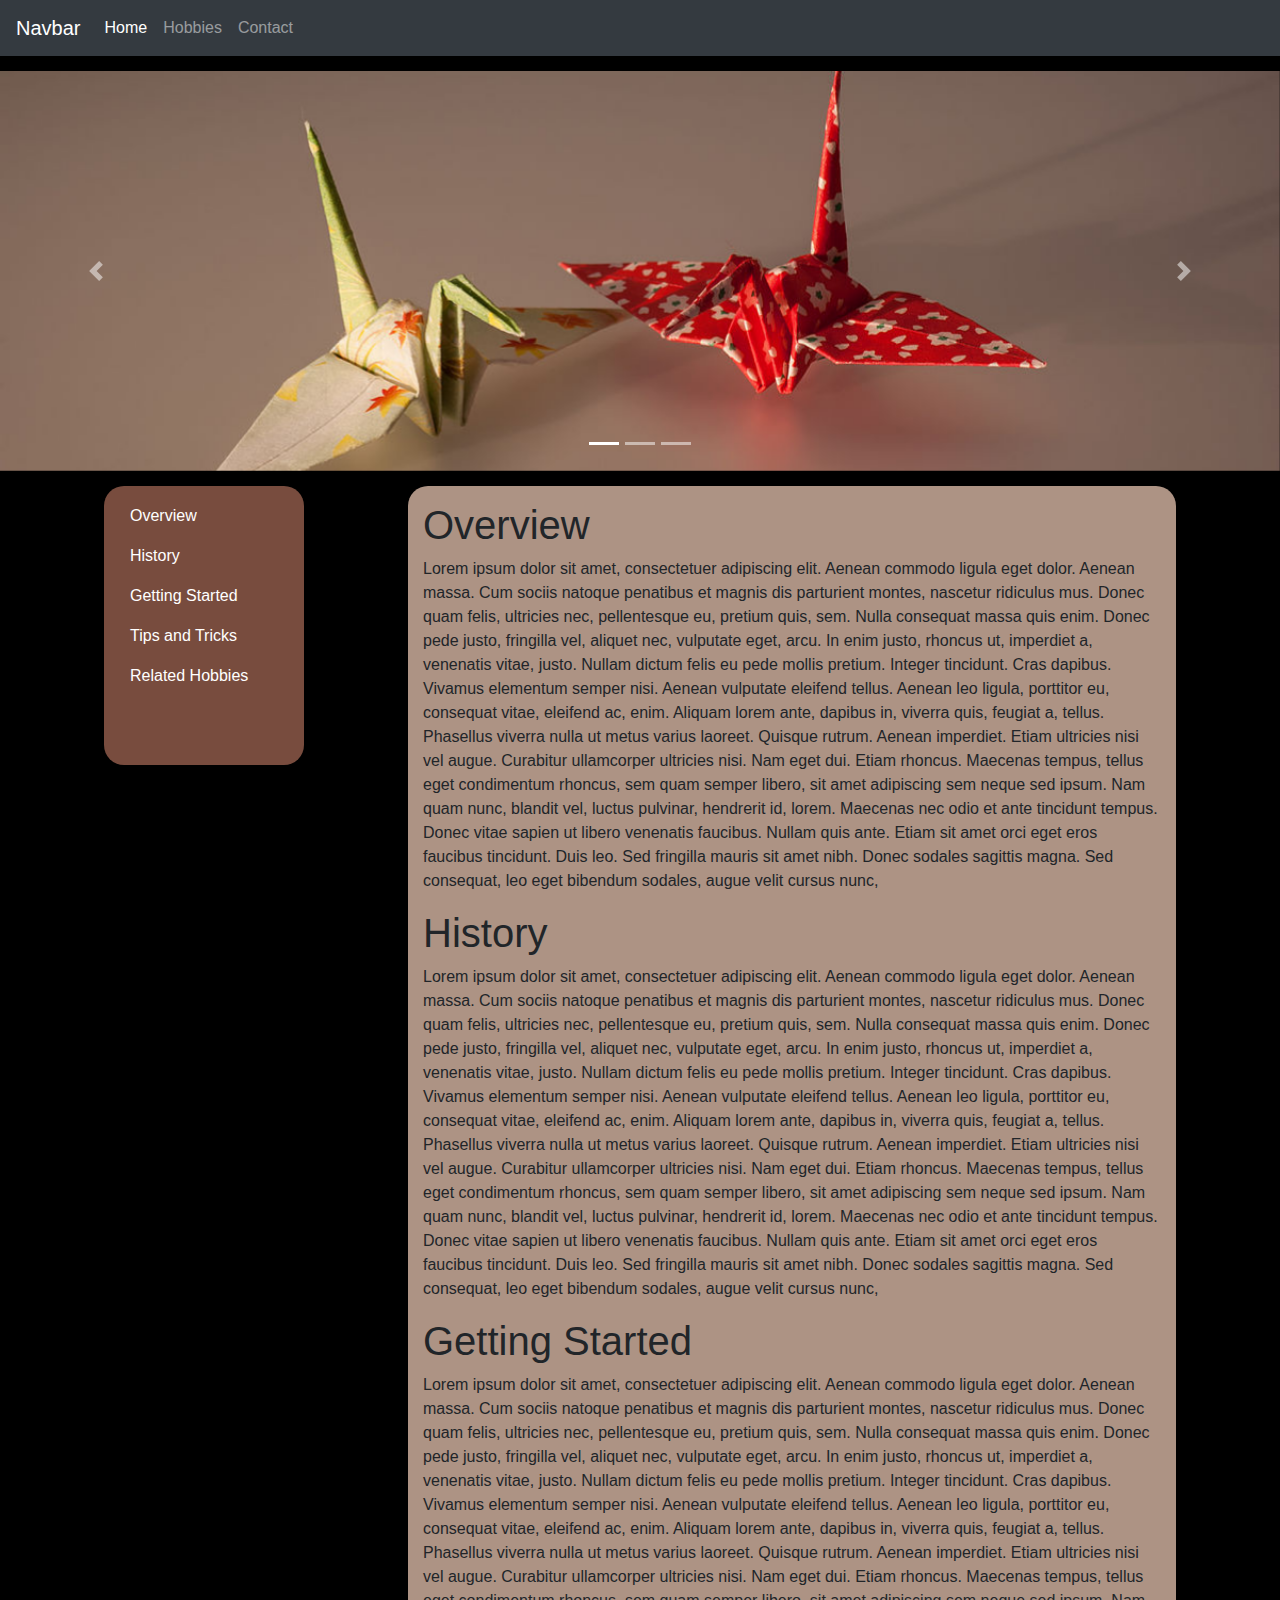
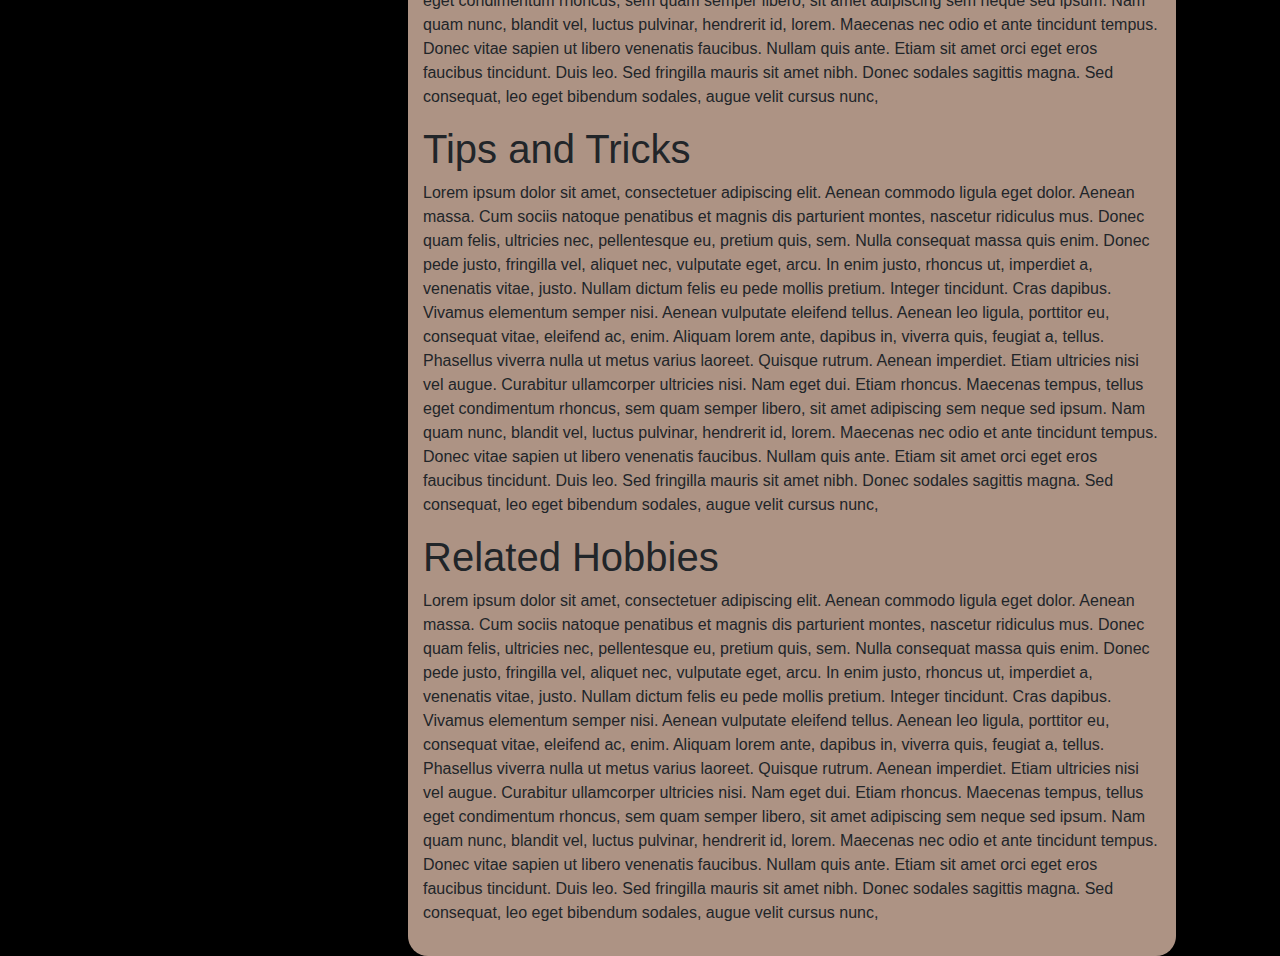
==== index.html @ 372237a4 "first commit" ====
<!doctype html>
<html lang="en">
  <head>
    <!-- Required meta tags -->
    <meta charset="utf-8">
    <meta name="viewport" content="width=device-width, initial-scale=1, shrink-to-fit=no">

    <!-- Bootstrap CSS -->
    <link rel="stylesheet" href="https://maxcdn.bootstrapcdn.com/bootstrap/4.0.0/css/bootstrap.min.css" integrity="sha384-Gn5384xqQ1aoWXA+058RXPxPg6fy4IWvTNh0E263XmFcJlSAwiGgFAW/dAiS6JXm" crossorigin="anonymous">
    <link rel="stylesheet" href="style.css">
    <title>Hobby Site</title>
  </head>
  <body>
    <nav class="navbar navbar-expand-lg navbar-dark bg-dark">
        <a class="navbar-brand" href="#">Navbar</a>
        <button class="navbar-toggler" type="button" data-toggle="collapse" data-target="#navbarNav" aria-controls="navbarNav" aria-expanded="false" aria-label="Toggle navigation">
          <span class="navbar-toggler-icon"></span>
        </button>
        <div class="collapse navbar-collapse" id="navbarNav">
          <ul class="navbar-nav">
            <li class="nav-item active">
              <a class="nav-link" href="#">Home <span class="sr-only">(current)</span></a>
            </li>
            <li class="nav-item">
              <a class="nav-link" href="#">Hobbies</a>
            </li>
            <li class="nav-item">
              <a class="nav-link" href="#">Contact</a>
            </li>
          </ul>
        </div>
      </nav>
      <!--Carousel-->
      <div class="carouselContainer">
        <div id="carouselExampleIndicators" class="carousel slide" data-ride="carousel">
            <ol class="carousel-indicators">
              <li data-target="#carouselExampleIndicators" data-slide-to="0" class="active"></li>
              <li data-target="#carouselExampleIndicators" data-slide-to="1"></li>
              <li data-target="#carouselExampleIndicators" data-slide-to="2"></li>
            </ol>
            <div class="carousel-inner">
              <div class="carousel-item active">
                <img class="d-block w-100" src="/images/1200px-Cranes_made_by_Origami_paper.jpg" alt="First slide">
              </div>
              <div class="carousel-item">
                <img class="d-block w-100" src="/images/518341.jpg" alt="Second slide">
              </div>
              <div class="carousel-item">
                <img class="d-block w-100" src="/images/folding-origami-thumbnail.jpg" alt="Third slide">
              </div>
            </div>
            <a class="carousel-control-prev" href="#carouselExampleIndicators" role="button" data-slide="prev">
              <span class="carousel-control-prev-icon" aria-hidden="true"></span>
              <span class="sr-only">Previous</span>
            </a>
            <a class="carousel-control-next" href="#carouselExampleIndicators" role="button" data-slide="next">
              <span class="carousel-control-next-icon" aria-hidden="true"></span>
              <span class="sr-only">Next</span>
            </a>
          </div>
      </div>
      <!--Sidebar-->
      <div class="wrapper">
        <div class="sidebar">
          <ul class="nav flex-column">
            <li class="nav-item">
              <a class="nav-link active" href="#overview">Overview</a>
            </li>
            <li class="nav-item">
              <a class="nav-link" href="#history">History</a>
            </li>
            <li class="nav-item">
              <a class="nav-link" href="#start">Getting Started</a>
            </li>
            <li class="nav-item">
              <a class="nav-link" href="#tips">Tips and Tricks</a>
            </li>
            <li class="nav-item">
              <a class="nav-link" href="#related">Related Hobbies</a>
            </li>
          </ul>
          </div>
        <div class="main">
          <h1 id="overview">Overview</h1>
          <p>
            Lorem ipsum dolor sit amet, consectetuer adipiscing elit. Aenean commodo
             ligula eget dolor. Aenean massa. Cum sociis natoque penatibus et magnis 
             dis parturient montes, nascetur ridiculus mus. Donec quam felis, 
             ultricies nec, pellentesque eu, pretium quis, sem. Nulla consequat massa 
             quis enim. Donec pede justo, fringilla vel, aliquet nec, vulputate eget, arcu.
              In enim justo, rhoncus ut, imperdiet a, venenatis vitae, justo. Nullam dictum
               felis eu pede mollis pretium. Integer tincidunt. Cras dapibus. 
               Vivamus elementum semper nisi. Aenean vulputate eleifend tellus. 
               Aenean leo ligula, porttitor eu, consequat vitae, eleifend ac, enim. 
               Aliquam lorem ante, dapibus in, viverra quis, feugiat a, tellus. 
               Phasellus viverra nulla ut metus varius laoreet. Quisque rutrum. 
               Aenean imperdiet. Etiam ultricies nisi vel augue. Curabitur 
               ullamcorper ultricies nisi. Nam eget dui. Etiam rhoncus. Maecenas 
               tempus, tellus eget condimentum rhoncus, sem quam semper libero, 
               sit amet adipiscing sem neque sed ipsum. Nam quam nunc, blandit vel, 
               luctus pulvinar, hendrerit id, lorem. Maecenas nec odio et ante 
               tincidunt tempus. Donec vitae sapien ut libero venenatis faucibus. 
               Nullam quis ante. Etiam sit amet orci eget eros faucibus tincidunt. 
               Duis leo. Sed fringilla mauris sit amet nibh. Donec sodales sagittis 
               magna. Sed consequat, leo eget bibendum sodales, augue velit cursus 
               nunc, 
          </p>
          <h1 id="history">History</h1>
          <p>
            Lorem ipsum dolor sit amet, consectetuer adipiscing elit. Aenean commodo
             ligula eget dolor. Aenean massa. Cum sociis natoque penatibus et magnis 
             dis parturient montes, nascetur ridiculus mus. Donec quam felis, 
             ultricies nec, pellentesque eu, pretium quis, sem. Nulla consequat massa 
             quis enim. Donec pede justo, fringilla vel, aliquet nec, vulputate eget, arcu.
              In enim justo, rhoncus ut, imperdiet a, venenatis vitae, justo. Nullam dictum
               felis eu pede mollis pretium. Integer tincidunt. Cras dapibus. 
               Vivamus elementum semper nisi. Aenean vulputate eleifend tellus. 
               Aenean leo ligula, porttitor eu, consequat vitae, eleifend ac, enim. 
               Aliquam lorem ante, dapibus in, viverra quis, feugiat a, tellus. 
               Phasellus viverra nulla ut metus varius laoreet. Quisque rutrum. 
               Aenean imperdiet. Etiam ultricies nisi vel augue. Curabitur 
               ullamcorper ultricies nisi. Nam eget dui. Etiam rhoncus. Maecenas 
               tempus, tellus eget condimentum rhoncus, sem quam semper libero, 
               sit amet adipiscing sem neque sed ipsum. Nam quam nunc, blandit vel, 
               luctus pulvinar, hendrerit id, lorem. Maecenas nec odio et ante 
               tincidunt tempus. Donec vitae sapien ut libero venenatis faucibus. 
               Nullam quis ante. Etiam sit amet orci eget eros faucibus tincidunt. 
               Duis leo. Sed fringilla mauris sit amet nibh. Donec sodales sagittis 
               magna. Sed consequat, leo eget bibendum sodales, augue velit cursus 
               nunc, 
          </p>
          <h1 id="start">Getting Started</h1>
          <p>
            Lorem ipsum dolor sit amet, consectetuer adipiscing elit. Aenean commodo
             ligula eget dolor. Aenean massa. Cum sociis natoque penatibus et magnis 
             dis parturient montes, nascetur ridiculus mus. Donec quam felis, 
             ultricies nec, pellentesque eu, pretium quis, sem. Nulla consequat massa 
             quis enim. Donec pede justo, fringilla vel, aliquet nec, vulputate eget, arcu.
              In enim justo, rhoncus ut, imperdiet a, venenatis vitae, justo. Nullam dictum
               felis eu pede mollis pretium. Integer tincidunt. Cras dapibus. 
               Vivamus elementum semper nisi. Aenean vulputate eleifend tellus. 
               Aenean leo ligula, porttitor eu, consequat vitae, eleifend ac, enim. 
               Aliquam lorem ante, dapibus in, viverra quis, feugiat a, tellus. 
               Phasellus viverra nulla ut metus varius laoreet. Quisque rutrum. 
               Aenean imperdiet. Etiam ultricies nisi vel augue. Curabitur 
               ullamcorper ultricies nisi. Nam eget dui. Etiam rhoncus. Maecenas 
               tempus, tellus eget condimentum rhoncus, sem quam semper libero, 
               sit amet adipiscing sem neque sed ipsum. Nam quam nunc, blandit vel, 
               luctus pulvinar, hendrerit id, lorem. Maecenas nec odio et ante 
               tincidunt tempus. Donec vitae sapien ut libero venenatis faucibus. 
               Nullam quis ante. Etiam sit amet orci eget eros faucibus tincidunt. 
               Duis leo. Sed fringilla mauris sit amet nibh. Donec sodales sagittis 
               magna. Sed consequat, leo eget bibendum sodales, augue velit cursus 
               nunc, 
          </p>
          <h1 id="tips">Tips and Tricks</h1>
          <p>
            Lorem ipsum dolor sit amet, consectetuer adipiscing elit. Aenean commodo
             ligula eget dolor. Aenean massa. Cum sociis natoque penatibus et magnis 
             dis parturient montes, nascetur ridiculus mus. Donec quam felis, 
             ultricies nec, pellentesque eu, pretium quis, sem. Nulla consequat massa 
             quis enim. Donec pede justo, fringilla vel, aliquet nec, vulputate eget, arcu.
              In enim justo, rhoncus ut, imperdiet a, venenatis vitae, justo. Nullam dictum
               felis eu pede mollis pretium. Integer tincidunt. Cras dapibus. 
               Vivamus elementum semper nisi. Aenean vulputate eleifend tellus. 
               Aenean leo ligula, porttitor eu, consequat vitae, eleifend ac, enim. 
               Aliquam lorem ante, dapibus in, viverra quis, feugiat a, tellus. 
               Phasellus viverra nulla ut metus varius laoreet. Quisque rutrum. 
               Aenean imperdiet. Etiam ultricies nisi vel augue. Curabitur 
               ullamcorper ultricies nisi. Nam eget dui. Etiam rhoncus. Maecenas 
               tempus, tellus eget condimentum rhoncus, sem quam semper libero, 
               sit amet adipiscing sem neque sed ipsum. Nam quam nunc, blandit vel, 
               luctus pulvinar, hendrerit id, lorem. Maecenas nec odio et ante 
               tincidunt tempus. Donec vitae sapien ut libero venenatis faucibus. 
               Nullam quis ante. Etiam sit amet orci eget eros faucibus tincidunt. 
               Duis leo. Sed fringilla mauris sit amet nibh. Donec sodales sagittis 
               magna. Sed consequat, leo eget bibendum sodales, augue velit cursus 
               nunc, 
          </p>
          <h1 id="related">Related Hobbies</h1>
          <p>
            Lorem ipsum dolor sit amet, consectetuer adipiscing elit. Aenean commodo
             ligula eget dolor. Aenean massa. Cum sociis natoque penatibus et magnis 
             dis parturient montes, nascetur ridiculus mus. Donec quam felis, 
             ultricies nec, pellentesque eu, pretium quis, sem. Nulla consequat massa 
             quis enim. Donec pede justo, fringilla vel, aliquet nec, vulputate eget, arcu.
              In enim justo, rhoncus ut, imperdiet a, venenatis vitae, justo. Nullam dictum
               felis eu pede mollis pretium. Integer tincidunt. Cras dapibus. 
               Vivamus elementum semper nisi. Aenean vulputate eleifend tellus. 
               Aenean leo ligula, porttitor eu, consequat vitae, eleifend ac, enim. 
               Aliquam lorem ante, dapibus in, viverra quis, feugiat a, tellus. 
               Phasellus viverra nulla ut metus varius laoreet. Quisque rutrum. 
               Aenean imperdiet. Etiam ultricies nisi vel augue. Curabitur 
               ullamcorper ultricies nisi. Nam eget dui. Etiam rhoncus. Maecenas 
               tempus, tellus eget condimentum rhoncus, sem quam semper libero, 
               sit amet adipiscing sem neque sed ipsum. Nam quam nunc, blandit vel, 
               luctus pulvinar, hendrerit id, lorem. Maecenas nec odio et ante 
               tincidunt tempus. Donec vitae sapien ut libero venenatis faucibus. 
               Nullam quis ante. Etiam sit amet orci eget eros faucibus tincidunt. 
               Duis leo. Sed fringilla mauris sit amet nibh. Donec sodales sagittis 
               magna. Sed consequat, leo eget bibendum sodales, augue velit cursus 
               nunc, 
          </p>
        </div>
      </div>
      
    <!-- Optional JavaScript -->
    <script src="index.js"></script>
    <!-- jQuery first, then Popper.js, then Bootstrap JS -->
    <script src="https://code.jquery.com/jquery-3.2.1.slim.min.js" integrity="sha384-KJ3o2DKtIkvYIK3UENzmM7KCkRr/rE9/Qpg6aAZGJwFDMVNA/GpGFF93hXpG5KkN" crossorigin="anonymous"></script>
    <script src="https://cdnjs.cloudflare.com/ajax/libs/popper.js/1.12.9/umd/popper.min.js" integrity="sha384-ApNbgh9B+Y1QKtv3Rn7W3mgPxhU9K/ScQsAP7hUibX39j7fakFPskvXusvfa0b4Q" crossorigin="anonymous"></script>
    <script src="https://maxcdn.bootstrapcdn.com/bootstrap/4.0.0/js/bootstrap.min.js" integrity="sha384-JZR6Spejh4U02d8jOt6vLEHfe/JQGiRRSQQxSfFWpi1MquVdAyjUar5+76PVCmYl" crossorigin="anonymous"></script>
  </body>
</html>
---- style.css ----
body {
    background-color: black;
}
.wrapper {
    display: flex;
    justify-content: space-evenly;
  }
  
.main {
    width: 60%;
    margin-top: 15px;
    background-color: #ad9384;
    right: auto;
    padding: 15px;
    border-radius: 20px;
  }
  
.sidebar {
    width: 200px;
    height: 31vh;
    background-color: #784c3e;
    position: -webkit-sticky;
    position: sticky;
    margin-top: 15px;
    top: 30px;
    left: 30px;
    border-radius: 20px;
    padding: 10px;
  }
.carousel-inner {
    max-height: 400px;
    margin-top: 15px;
}
.carousel-inner img {
  max-height: 400px;
  object-fit: cover;
}
.sidebar .nav-link {
  color: white;
}

.sidebar .nav-link:hover {
  color: aquamarine;
}
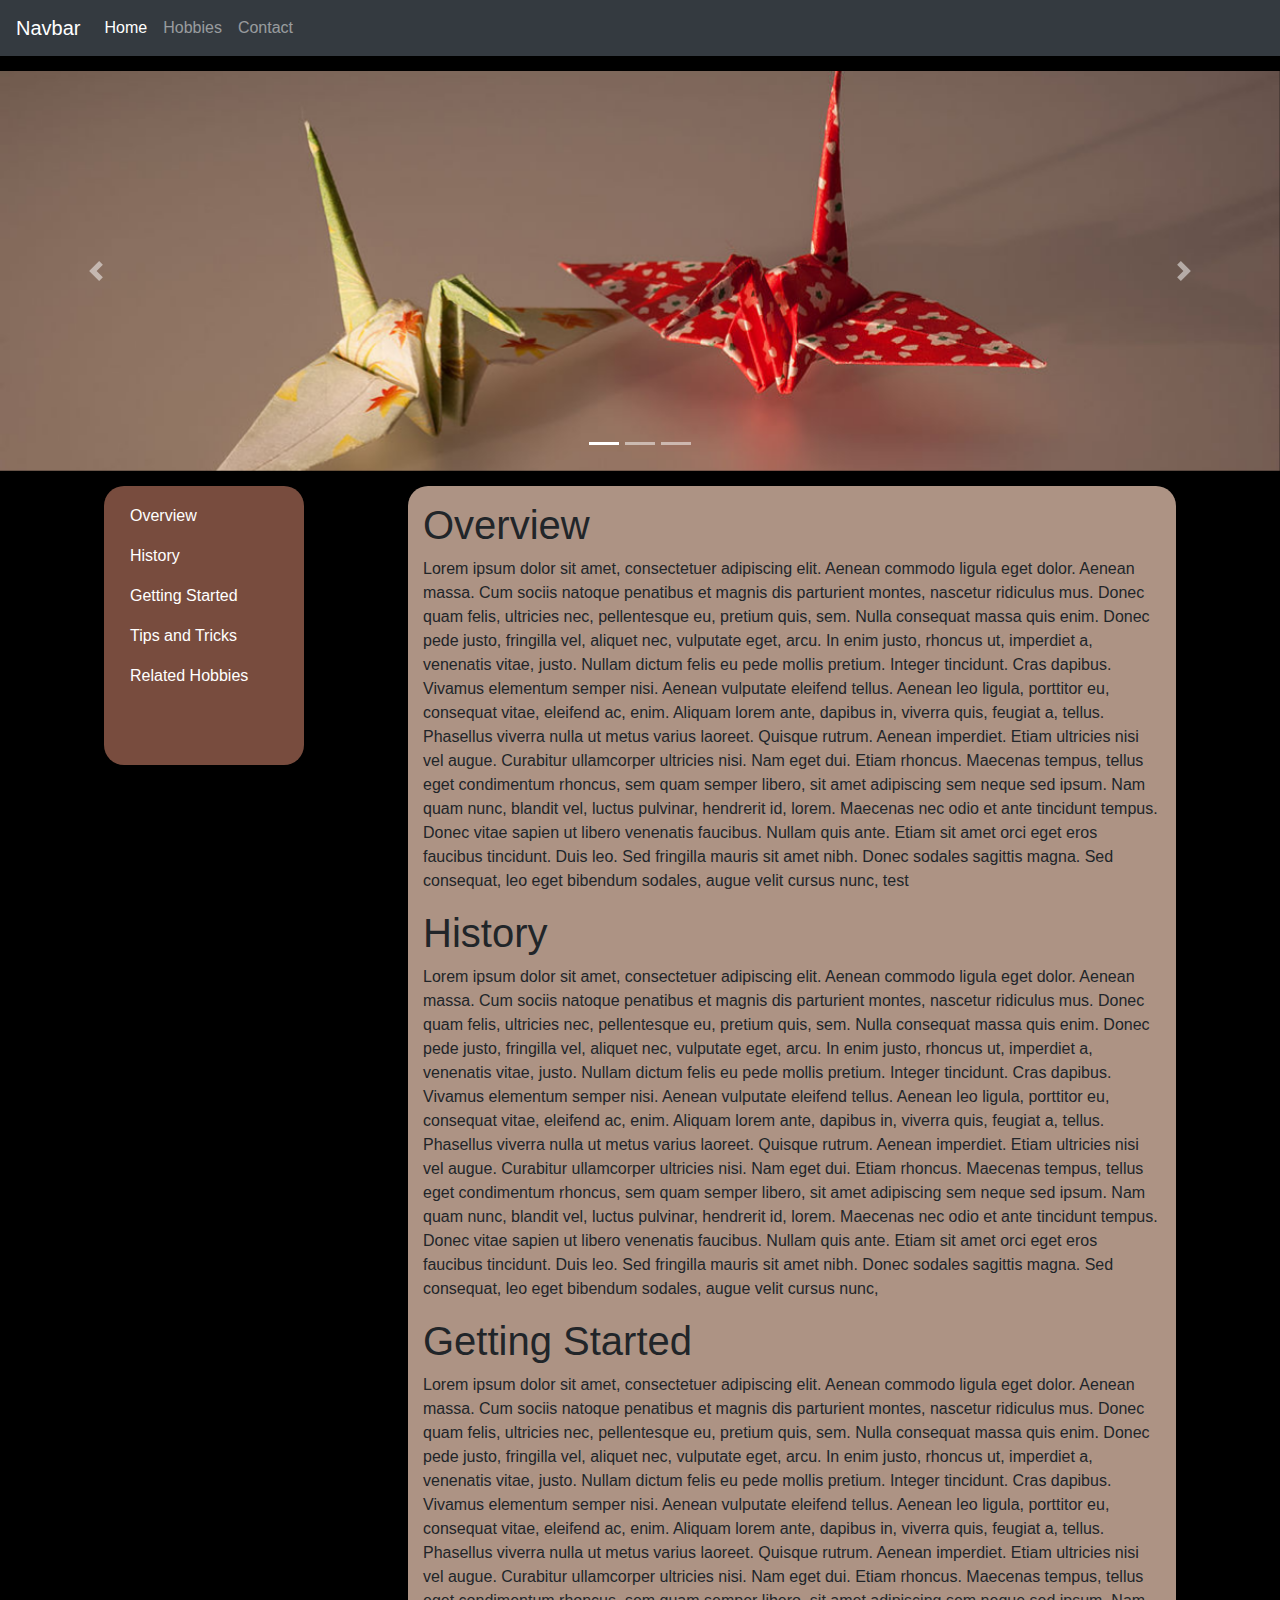
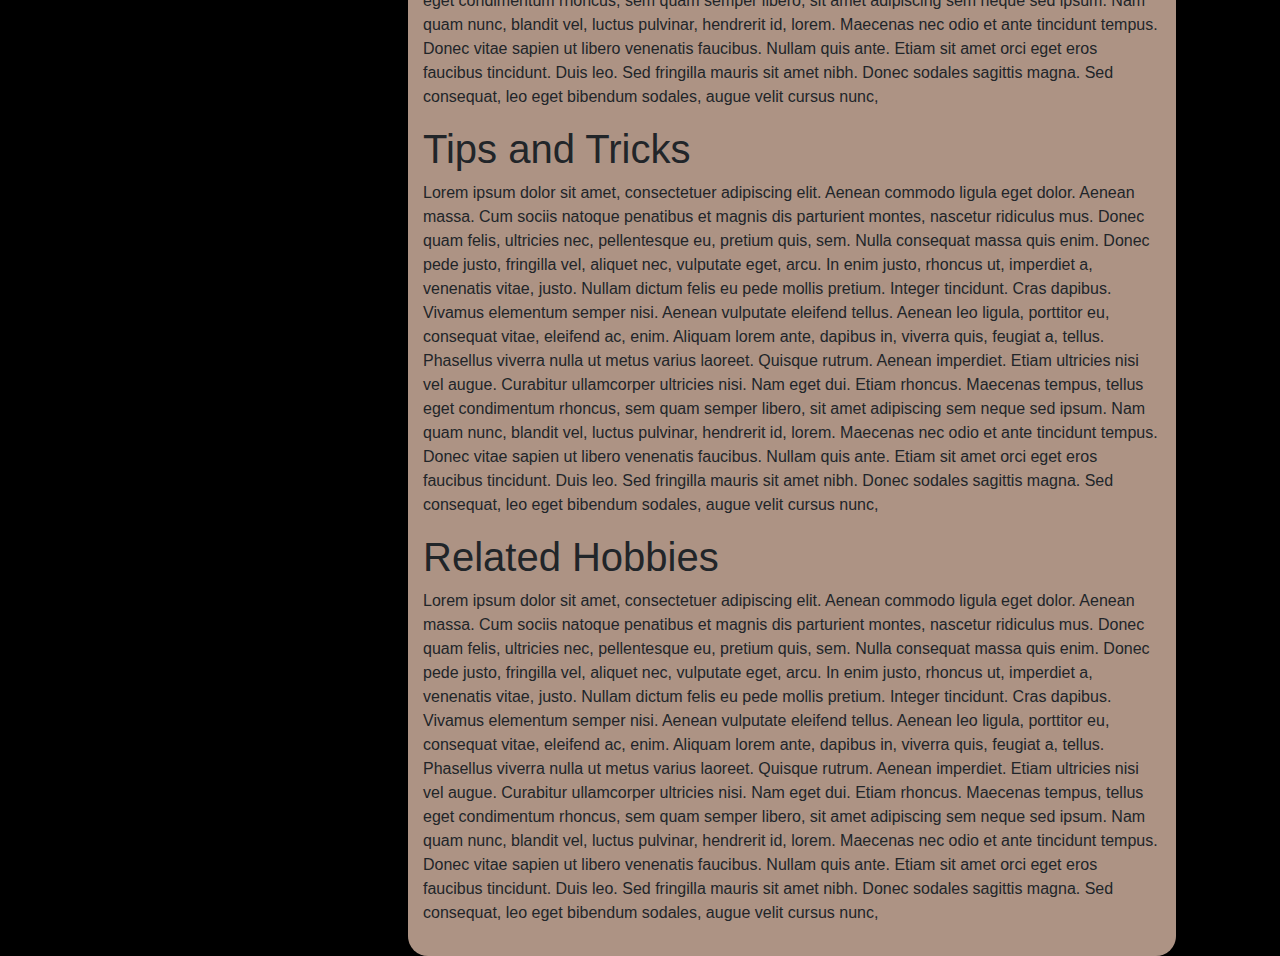
==== commit 84c34a94: "added test" ====
--- a/index.html
+++ b/index.html
@@ -40,13 +40,13 @@
             </ol>
             <div class="carousel-inner">
               <div class="carousel-item active">
-                <img class="d-block w-100" src="/images/1200px-Cranes_made_by_Origami_paper.jpg" alt="First slide">
+                <img class="d-block w-100" src="images/1200px-Cranes_made_by_Origami_paper.jpg" alt="First slide">
               </div>
               <div class="carousel-item">
-                <img class="d-block w-100" src="/images/518341.jpg" alt="Second slide">
+                <img class="d-block w-100" src="images/518341.jpg" alt="Second slide">
               </div>
               <div class="carousel-item">
-                <img class="d-block w-100" src="/images/folding-origami-thumbnail.jpg" alt="Third slide">
+                <img class="d-block w-100" src="images/folding-origami-thumbnail.jpg" alt="Third slide">
               </div>
             </div>
             <a class="carousel-control-prev" href="#carouselExampleIndicators" role="button" data-slide="prev">
@@ -103,7 +103,7 @@
                Nullam quis ante. Etiam sit amet orci eget eros faucibus tincidunt. 
                Duis leo. Sed fringilla mauris sit amet nibh. Donec sodales sagittis 
                magna. Sed consequat, leo eget bibendum sodales, augue velit cursus 
-               nunc, 
+               nunc, test
           </p>
           <h1 id="history">History</h1>
           <p>
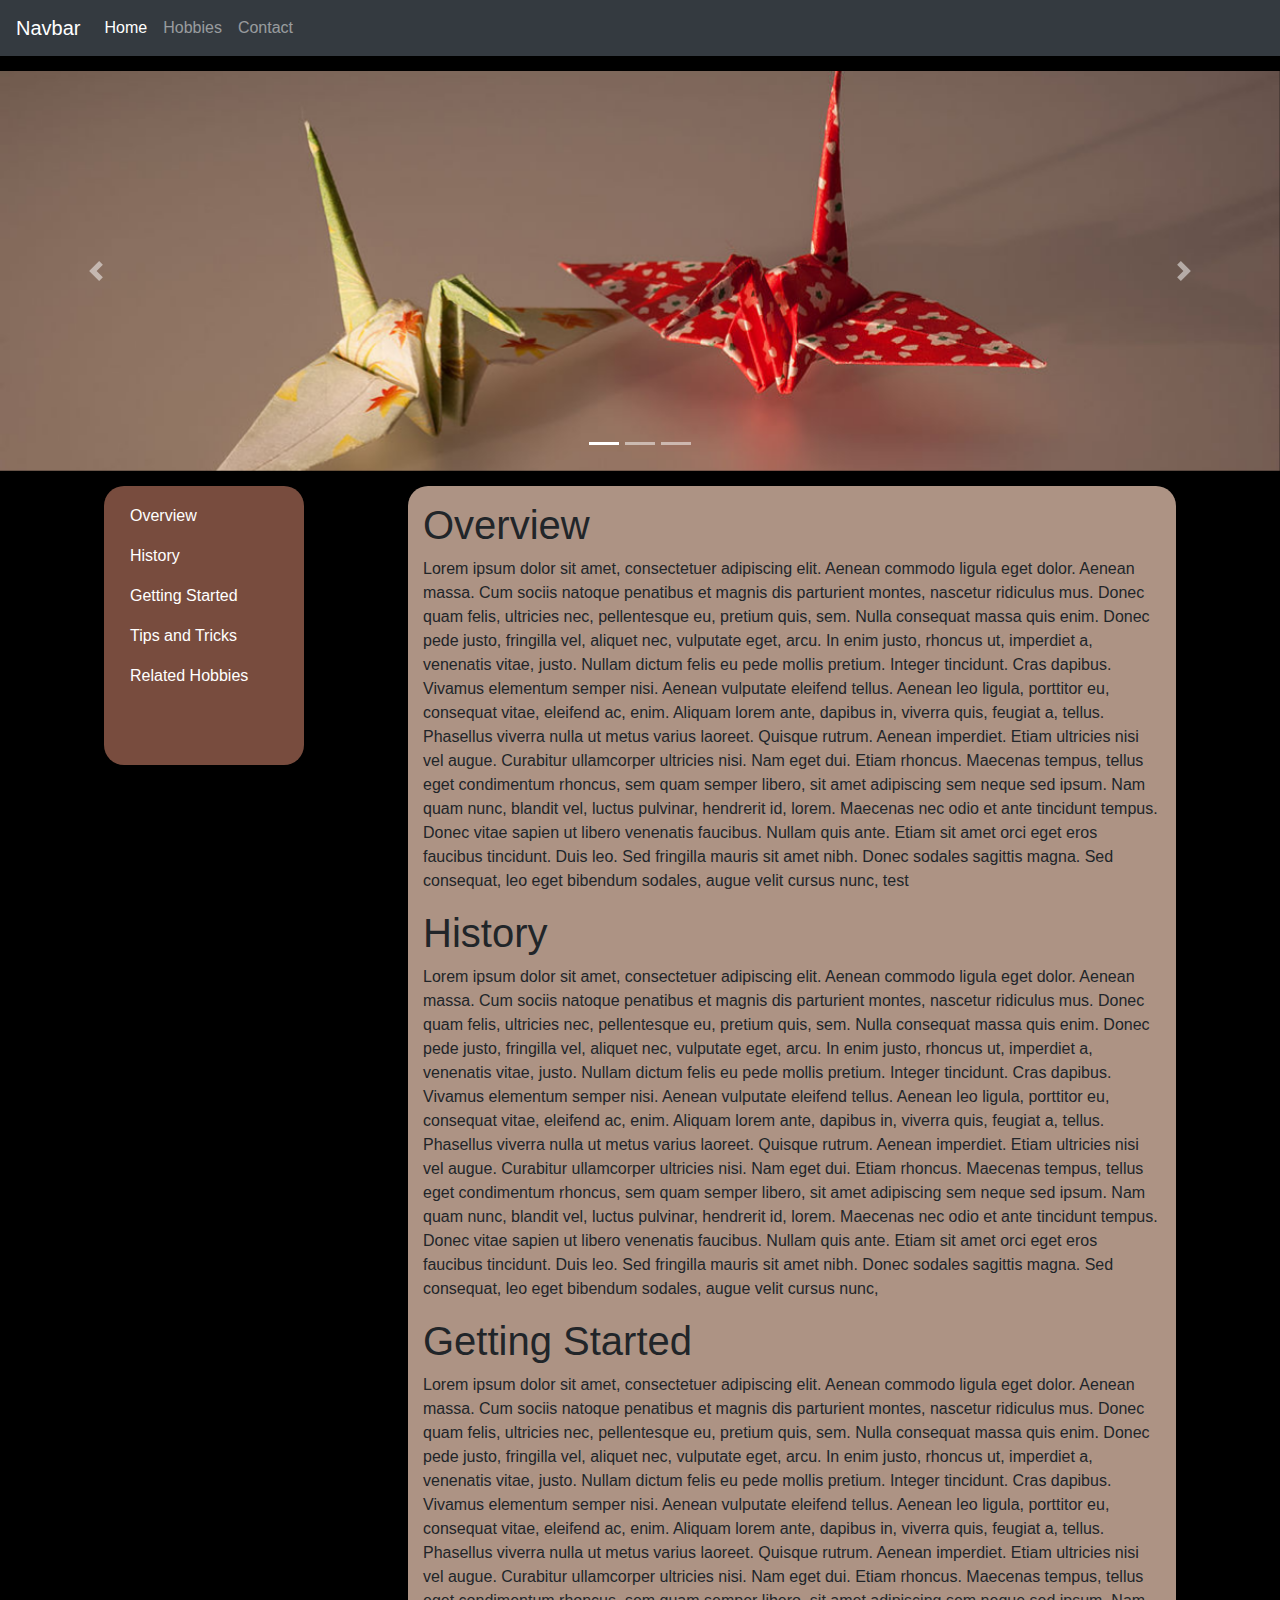
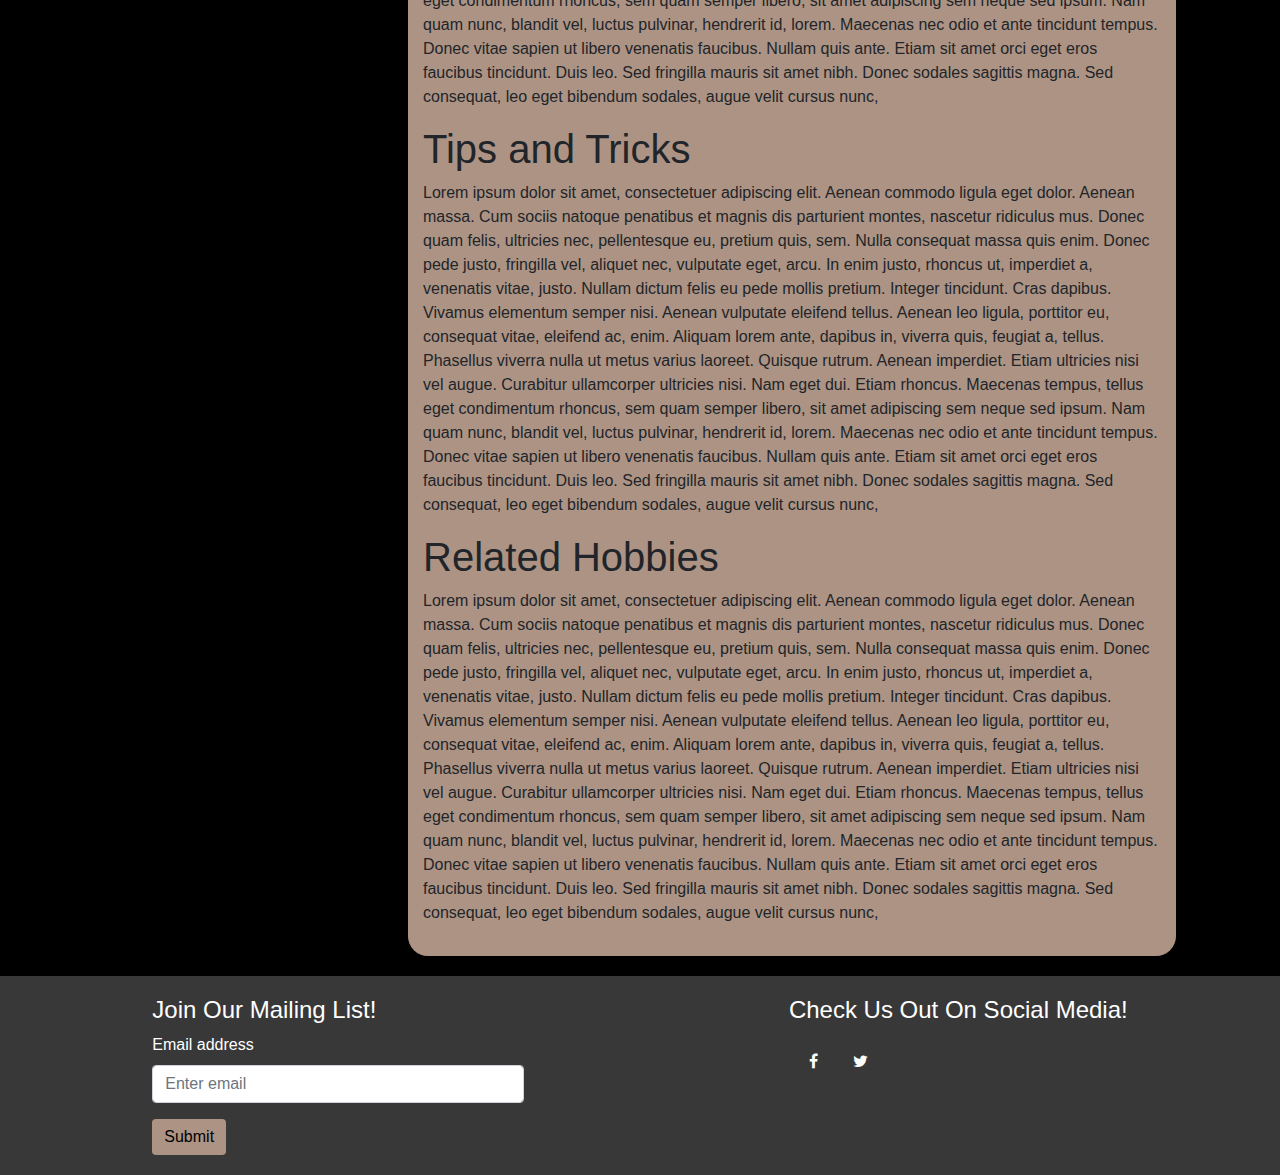
==== commit 311c6f1e: "Added pages" ====
--- a/index.html
+++ b/index.html
@@ -8,6 +8,7 @@
     <!-- Bootstrap CSS -->
     <link rel="stylesheet" href="https://maxcdn.bootstrapcdn.com/bootstrap/4.0.0/css/bootstrap.min.css" integrity="sha384-Gn5384xqQ1aoWXA+058RXPxPg6fy4IWvTNh0E263XmFcJlSAwiGgFAW/dAiS6JXm" crossorigin="anonymous">
     <link rel="stylesheet" href="style.css">
+    <link rel="stylesheet" href="https://cdnjs.cloudflare.com/ajax/libs/font-awesome/4.7.0/css/font-awesome.min.css">
     <title>Hobby Site</title>
   </head>
   <body>
@@ -22,10 +23,10 @@
               <a class="nav-link" href="#">Home <span class="sr-only">(current)</span></a>
             </li>
             <li class="nav-item">
-              <a class="nav-link" href="#">Hobbies</a>
-            </li>
-            <li class="nav-item">
-              <a class="nav-link" href="#">Contact</a>
+              <a class="nav-link" href="/hobbies.html">Hobbies</a>
+            </li>
+            <li class="nav-item">
+              <a class="nav-link" href="/contact.html">Contact</a>
             </li>
           </ul>
         </div>
@@ -203,9 +204,46 @@
           </p>
         </div>
       </div>
-      
+      <!--FOOTER-->
+      <footer class="footerHobby">
+        <form>
+          <h4>Join Our Mailing List!</h4>
+          <div class="form-group">
+            <label for="exampleInputEmail1">Email address</label>
+            <input type="email" class="form-control" id="exampleInputEmail1" aria-describedby="emailHelp"
+              placeholder="Enter email">
+          </div>
+          <button type="submit" class="btn btn-primary">Submit</button>
+        </form>
+        <div class="socialsFooter">
+          <h4>Check Us Out On Social Media!</h4>
+          <a href="#" class="fa fa-facebook"></a>
+          <a href="#" class="fa fa-twitter"></a>
+        </div>
+      </footer>
+
     <!-- Optional JavaScript -->
     <script src="index.js"></script>
+    <!-- Hotjar Tracking Code for https://juliakyung.github.io/hobbysite/ -->
+    <script>
+      (function(h,o,t,j,a,r){
+          h.hj=h.hj||function(){(h.hj.q=h.hj.q||[]).push(arguments)};
+          h._hjSettings={hjid:2536928,hjsv:6};
+          a=o.getElementsByTagName('head')[0];
+          r=o.createElement('script');r.async=1;
+          r.src=t+h._hjSettings.hjid+j+h._hjSettings.hjsv;
+          a.appendChild(r);
+      })(window,document,'https://static.hotjar.com/c/hotjar-','.js?sv=');
+    </script>
+    <!-- Global site tag (gtag.js) - Google Analytics -->
+    <script async src="https://www.googletagmanager.com/gtag/js?id=G-C3B327YX81"></script>
+    <script>
+      window.dataLayer = window.dataLayer || [];
+      function gtag(){dataLayer.push(arguments);}
+      gtag('js', new Date());
+
+      gtag('config', 'G-C3B327YX81');
+    </script>
     <!-- jQuery first, then Popper.js, then Bootstrap JS -->
     <script src="https://code.jquery.com/jquery-3.2.1.slim.min.js" integrity="sha384-KJ3o2DKtIkvYIK3UENzmM7KCkRr/rE9/Qpg6aAZGJwFDMVNA/GpGFF93hXpG5KkN" crossorigin="anonymous"></script>
     <script src="https://cdnjs.cloudflare.com/ajax/libs/popper.js/1.12.9/umd/popper.min.js" integrity="sha384-ApNbgh9B+Y1QKtv3Rn7W3mgPxhU9K/ScQsAP7hUibX39j7fakFPskvXusvfa0b4Q" crossorigin="anonymous"></script>
--- a/style.css
+++ b/style.css
@@ -41,4 +41,51 @@
 
 .sidebar .nav-link:hover {
   color: aquamarine;
-}+}
+
+/*CONTACT CSS*/
+.contactMain {
+  width: 60%;
+  margin: 0px auto;
+  background-color: #ad9384;
+  margin-top: 15px;
+  padding: 15px;
+  border-radius: 20px;
+}
+.footerHobby {
+  background-color: rgb(56, 56, 56);
+  margin: 0 auto;
+  margin-top: 20px;
+  padding: 20px;
+  display: flex;
+  justify-content: space-around;
+  color: white;
+}
+.footerHobby form {
+  width: 30%;
+  text-align: left;
+  float: left;
+}
+.footerHobby button {
+  background-color: #ad9384;
+  border:none;
+  color: black;
+}
+.footerHobby button:hover {
+  background-color: #784c3e;
+  border: none;
+  color: white;
+}
+.fa {
+  padding: 20px;
+  font-size: 50px;
+  width: 30px;
+  text-align: center;
+  text-decoration: none;
+  color: white;
+}
+.fa:hover {
+  text-decoration: none;
+}
+
+/*HOBBY CSS*/